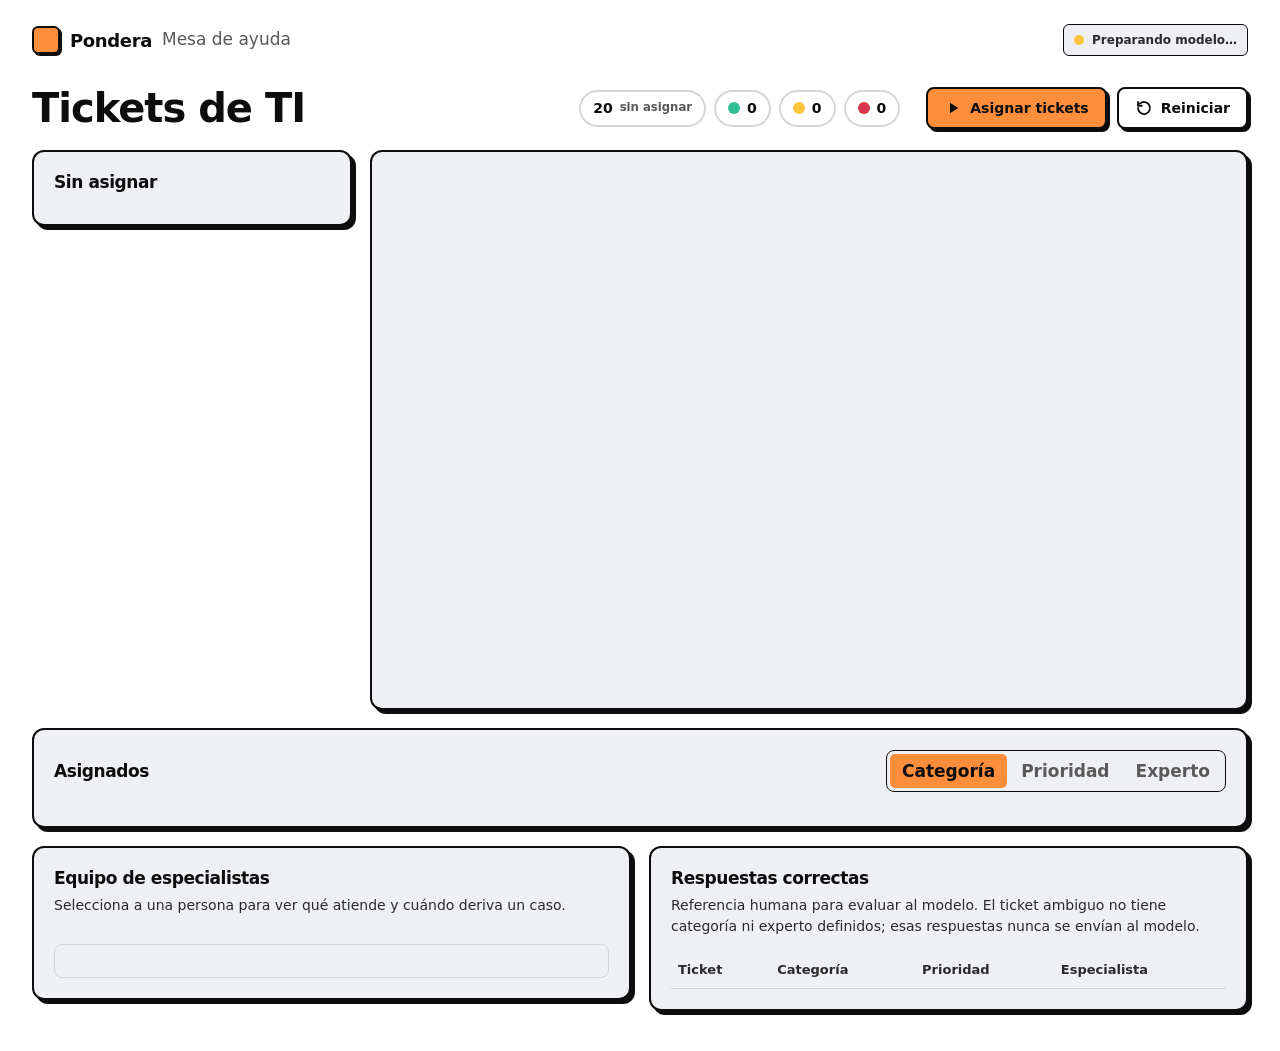
==== web/tickets.html @ cad23e7b "chore(repo): prepare public Jev Luna playground" ====
<!doctype html>
<html lang="es">
<head>
  <meta charset="utf-8">
  <meta name="viewport" content="width=device-width, initial-scale=1">
  <title>Mesa de ayuda · Pondera</title>
  <link rel="icon" href="data:image/svg+xml,%3Csvg xmlns='http://www.w3.org/2000/svg' viewBox='0 0 32 32'%3E%3Crect width='32' height='32' rx='10' fill='%236c4ee3'/%3E%3Ccircle cx='16' cy='16' r='7' fill='%23fff'/%3E%3C/svg%3E">
  <link rel="stylesheet" href="style.css">
  <style>
    :root { --verde: #2fbf94; --amarillo: #ffc53d; --rojo: #d8344a; }
    main { padding: 0 clamp(16px, 3vw, 32px) 40px; }
    .head { display: flex; flex-wrap: wrap; align-items: center; justify-content: space-between; gap: 14px; margin: 4px 0 18px; }
    .head h1 { font-size: clamp(26px, 3.4vw, 40px); }
    .tools { display: flex; flex-wrap: wrap; align-items: center; gap: 10px; }
    .counters { display: flex; flex-wrap: wrap; gap: 8px; margin-right: 6px; }
    .counter { display: inline-flex; align-items: center; gap: 7px; padding: 8px 14px; border-radius: 999px;
      background: var(--card); box-shadow: inset 0 0 0 2px var(--line); font-weight: 800; }
    .counter small { color: var(--muted); font-weight: 700; }
    .dot { width: 12px; height: 12px; border-radius: 50%; flex: none; background: var(--line); }
    .dot[data-color="verde"] { background: var(--verde); }
    .dot[data-color="amarillo"] { background: var(--amarillo); }
    .dot[data-color="rojo"] { background: var(--rojo); }

    .top { display: grid; grid-template-columns: 320px minmax(0, 1fr); gap: 18px; align-items: start; }
    .queue h2, .board h2 { display: flex; flex-wrap: wrap; gap: 10px; justify-content: space-between; align-items: baseline; }
    .queue h2 span { color: var(--muted); font-size: 15px; }
    .queue ol { list-style: none; margin: 0; padding: 0; display: grid; gap: 8px; max-height: 560px; overflow: auto; }
    .queue li { border-radius: 14px; background: var(--bg); transition: opacity .3s ease, transform .3s ease; }
    .queue li button { display: block; width: 100%; padding: 10px 12px; border: 2px solid transparent; border-radius: 14px; background: none; text-align: left; cursor: pointer; }
    .queue li button:hover, .queue li button[aria-current="true"] { border-color: var(--violet); }
    .queue li.leaving { opacity: 0; transform: translateX(24px); }
    .queue li p { font-weight: 800; line-height: 1.25; }
    .queue li small { color: var(--muted); font-weight: 600; }
    .queue .empty { background: none; color: var(--muted); font-weight: 700; text-align: center; padding: 30px 10px; }
    .tid { display: inline-block; font-size: 12px; font-weight: 900; color: var(--violet-deep); background: var(--violet-soft);
      padding: 2px 8px; border-radius: 999px; margin-bottom: 4px; }

    /* Escenario: el ticket que está leyendo el modelo, paso a paso. */
    .stage { min-height: 560px; }
    .stage .who-line { display: flex; justify-content: space-between; align-items: center; gap: 10px; }
    .stage .who-line .mode { font-weight: 800; color: var(--muted); font-size: 13px; }
    .ticket-card { margin: 12px 0 18px; padding: 16px 18px; border-radius: 18px; background: var(--bg); }
    .ticket-card h3 { font-size: 22px; margin: 4px 0 6px; }
    .ticket-card p { color: var(--ink-2); }
    .ticket-card small { display: block; margin-top: 8px; color: var(--muted); font-weight: 700; }
    .steps { list-style: none; margin: 0; padding: 0; display: grid; grid-template-columns: repeat(2, minmax(0, 1fr)); gap: 12px; }
    .step { display: grid; grid-template-columns: 34px 1fr; gap: 10px; padding: 14px; border-radius: 16px;
      box-shadow: inset 0 0 0 2px var(--line); transition: opacity .25s ease, box-shadow .25s ease; }
    .step.pending { opacity: .3; }
    .step.active { box-shadow: inset 0 0 0 2px var(--violet); }
    .step .num { width: 30px; height: 30px; border-radius: 50%; display: grid; place-items: center;
      background: var(--violet-soft); color: var(--violet-deep); font-weight: 900; }
    .step h4 { margin: 3px 0 10px; font-size: 15px; display: flex; justify-content: space-between; gap: 8px; }
    .step h4 b { color: var(--muted); font-size: 13px; }
    .bars { display: grid; gap: 6px; }
    .bar-row { display: grid; grid-template-columns: 1fr 44px; gap: 8px; font-size: 13px; font-weight: 700; color: var(--ink-2); }
    .bar-row.win { color: var(--violet-deep); font-weight: 900; }
    .bar-row .track { grid-column: 1 / -1; height: 7px; border-radius: 4px; background: var(--line); overflow: hidden; margin-top: -2px; }
    .bar-row .track i { display: block; height: 100%; width: 0; border-radius: 4px; background: #cfc1f9; transition: width .45s ease; }
    .bar-row.win .track i { background: var(--violet); }
    .scale { display: grid; grid-template-columns: repeat(4, 1fr); gap: 6px; }
    .scale span { padding: 10px 4px; border-radius: 12px; text-align: center; font-size: 13px; font-weight: 800;
      background: var(--bg); color: var(--muted); transition: background .3s ease, color .3s ease; }
    .scale span.on { background: var(--violet-soft); color: var(--violet-deep); }
    .scale span.win { background: var(--violet); color: #fff; }
    .expert { display: flex; align-items: center; gap: 12px; }
    .avatar { width: 44px; height: 44px; border-radius: 50%; display: grid; place-items: center; flex: none;
      color: #fff; font-weight: 900; font-size: 15px; }
    .avatar.small { width: 26px; height: 26px; font-size: 11px; }
    .expert b { display: block; font-size: 16px; }
    .expert small { color: var(--muted); font-weight: 700; }
    .verdict { display: flex; align-items: center; gap: 16px; }
    .verdict .pct { font-size: 40px; font-weight: 1000; letter-spacing: -0.03em; line-height: 1; }
    .verdict p { font-weight: 800; color: var(--ink-2); margin-top: 4px; }
    /* Semáforo de juguete: tres luces, solo una encendida. */
    .light { display: grid; gap: 5px; padding: 7px; border-radius: 16px; background: var(--ink); flex: none; }
    .light i { width: 20px; height: 20px; border-radius: 50%; background: #3a3e56; transition: background .3s ease, box-shadow .3s ease; }
    .light[data-color="rojo"] .r { background: var(--rojo); box-shadow: 0 0 12px var(--rojo); }
    .light[data-color="amarillo"] .y { background: var(--amarillo); box-shadow: 0 0 12px var(--amarillo); }
    .light[data-color="verde"] .g { background: var(--verde); box-shadow: 0 0 12px var(--verde); }
    .legend { display: grid; gap: 12px; margin-top: 14px; }
    .legend > div { display: flex; align-items: center; gap: 14px; padding: 12px 14px; border-radius: 16px; background: var(--bg); text-align: left; }
    .legend b { display: block; }
    .legend small { color: var(--muted); font-weight: 700; }
    .idle { display: grid; place-items: center; min-height: 480px; text-align: center; }
    .idle h3 { font-size: 26px; margin-bottom: 4px; }
    .idle p { color: var(--muted); font-weight: 700; }

    .board { margin-top: 18px; }
    .columns { display: grid; grid-template-columns: repeat(var(--cols), minmax(180px, 1fr)); gap: 12px; margin-top: 14px; overflow-x: auto; }
    .column { background: var(--bg); border-radius: 16px; padding: 10px; min-height: 120px; }
    .column header { display: flex; align-items: center; gap: 8px; font-weight: 900; margin: 2px 4px 10px; }
    .column header small { margin-left: auto; color: var(--muted); }
    .column .swatch { width: 12px; height: 12px; border-radius: 4px; flex: none; }
    .card { display: block; width: 100%; text-align: left; border: 0; cursor: pointer; margin-bottom: 8px; padding: 10px 12px;
      border-radius: 14px; background: var(--card); box-shadow: 0 3px 0 var(--line); }
    .card.new { animation: pop .35s ease; }
    .card:hover, .card[aria-current="true"] { box-shadow: 0 3px 0 var(--line), inset 0 0 0 2px var(--violet); }
    .card .row { display: flex; align-items: center; gap: 6px; font-size: 13px; font-weight: 900; }
    .card .row b { margin-left: auto; }
    .card p { font-weight: 800; line-height: 1.25; margin: 4px 0 8px; }
    .card .mini { display: flex; align-items: center; gap: 6px; font-size: 12px; font-weight: 700; color: var(--muted); }
    .below { display: grid; grid-template-columns: minmax(0, 1fr) minmax(0, 1fr); gap: 18px; margin-top: 18px; align-items: start; }
    .below h2 { margin-bottom: 6px; }
    .below > section > p { margin-bottom: 14px; color: var(--ink-2); }
    .people { display: grid; grid-template-columns: repeat(2, minmax(0, 1fr)); gap: 10px; }
    .person-card { display: flex; width: 100%; gap: 10px; padding: 12px; border: 2px solid var(--line); border-radius: 14px; background: var(--bg); text-align: left; cursor: pointer; }
    .person-card:hover, .person-card[aria-current="true"] { border-color: var(--violet); background: var(--violet-soft); }
    .person-card b, .person-card small { display: block; }
    .person-card small { color: var(--ink-2); line-height: 1.3; }
    .person-detail { margin-top: 14px; padding: 16px; border-radius: 14px; background: var(--bg); }
    .person-detail h3 { margin-bottom: 8px; }
    .person-detail p + p { margin-top: 8px; }
    .answer-scroll { overflow-x: auto; }
    .answer-key { width: 100%; border-collapse: collapse; font-size: 13px; }
    .answer-key th, .answer-key td { padding: 9px 7px; border-bottom: 1px solid var(--line); text-align: left; vertical-align: top; }
    .answer-key th { color: var(--ink-2); font-weight: 900; }
    .answer-key tr:last-child td { border-bottom: 0; }
    .answer-key button { padding: 0; border: 0; background: none; color: var(--violet-deep); text-align: left; font-weight: 900; cursor: pointer; }
    .answer-key button:hover { text-decoration: underline; }
    .answer-key .match { color: #126b50; font-weight: 900; }
    .answer-key .mismatch { color: var(--coral-text); font-weight: 900; }
    .answer-key .unknown { color: var(--muted); font-style: italic; }
    @keyframes pop { from { transform: scale(.9); opacity: 0; } }

    @media (max-width: 980px) {
      .top { grid-template-columns: 1fr; }
      .queue ol { max-height: 260px; }
      .steps { grid-template-columns: 1fr; }
      .below { grid-template-columns: 1fr; }
    }
    @media (max-width: 560px) { .people { grid-template-columns: 1fr; } }
  </style>
</head>
<body>
  <header class="topbar">
    <a class="brand" href="/"><b>Pondera</b><span>Mesa de ayuda</span></a>
    <p class="model" id="model" data-state="idle"><i aria-hidden="true"></i><span>Preparando modelo…</span></p>
  </header>
  <main>
    <div class="head">
      <h1>Tickets de TI</h1>
      <div class="tools">
        <span class="speed" id="speed" aria-live="polite" hidden></span>
        <div class="counters" aria-label="Resumen">
          <span class="counter"><span id="pending-count">20</span> <small>sin asignar</small></span>
          <span class="counter"><span class="dot" data-color="verde"></span><span id="count-verde">0</span></span>
          <span class="counter"><span class="dot" data-color="amarillo"></span><span id="count-amarillo">0</span></span>
          <span class="counter"><span class="dot" data-color="rojo"></span><span id="count-rojo">0</span></span>
        </div>
        <span id="mode"></span>
        <button class="btn primary" id="assign" type="button">
          <svg viewBox="0 0 24 24" aria-hidden="true" fill="currentColor"><path d="M8 5l11 7-11 7z"/></svg>Asignar tickets</button>
        <button class="btn" id="reset" type="button">
          <svg viewBox="0 0 24 24" aria-hidden="true" fill="none" stroke="currentColor" stroke-width="2.4" stroke-linecap="round" stroke-linejoin="round"><path d="M4 12a8 8 0 1 0 2.4-5.7"/><path d="M4 4v5h5"/></svg>Reiniciar</button>
      </div>
    </div>
    <p class="status" id="status" aria-live="polite"></p>
    <div class="top">
      <section class="panel queue" aria-label="Sin asignar">
        <h2>Sin asignar <span id="queue-count"></span></h2>
        <ol id="queue"></ol>
      </section>
      <section class="panel stage" id="stage" aria-live="polite"></section>
    </div>
    <section class="panel board" aria-label="Asignados">
      <h2>Asignados
        <span class="tabs" role="group" aria-label="Agrupar por">
          <button type="button" data-group="categoria" aria-pressed="true">Categoría</button>
          <button type="button" data-group="prioridad" aria-pressed="false">Prioridad</button>
          <button type="button" data-group="experto" aria-pressed="false">Experto</button>
        </span>
      </h2>
      <div class="columns" id="columns"></div>
    </section>
    <div class="below">
      <section class="panel" aria-labelledby="team-title">
        <h2 id="team-title">Equipo de especialistas</h2>
        <p>Selecciona a una persona para ver qué atiende y cuándo deriva un caso.</p>
        <div class="people" id="people"></div>
        <div class="person-detail" id="person-detail" aria-live="polite"></div>
      </section>
      <section class="panel" aria-labelledby="answers-title">
        <h2 id="answers-title">Respuestas correctas</h2>
        <p>Referencia humana para evaluar al modelo. El ticket ambiguo no tiene categoría ni experto definidos; esas respuestas nunca se envían al modelo.</p>
        <div class="answer-scroll"><table class="answer-key">
          <thead><tr><th>Ticket</th><th>Categoría</th><th>Prioridad</th><th>Especialista</th></tr></thead>
          <tbody id="answers"></tbody>
        </table></div>
      </section>
    </div>
  </main>
  <script type="module" src="tickets.js"></script>
</body>
</html>
---- web/style.css ----
@font-face {
  font-family: "Nunito";
  src: url("fonts/Nunito.ttf") format("truetype");
  font-weight: 200 1000;
  font-display: swap;
}

:root {
  --bg: #eff0f3;
  --card: #ffffff;
  --ink: #0d0d0d;
  --ink-2: #2a2a2a;
  --muted: #595959;
  --line: #d4d5d9;
  --violet: #ff8e3c;
  --violet-deep: #914000;
  --violet-soft: #fff0e3;
  --coral: #d9376e;
  --coral-text: #a51d4e;
  --sun: #ffc53d;
  --sky: #4fa8f0;
  --mint: #3ddba8;
  --stop: #d8344a;
  --ocean: #64a8da;
  --land: #ede8de;
  --ground: #e9e3d6;
  --radius-play: 12px;
  --radius-panel: 12px;
  --press: 3px 3px 0;
  color-scheme: light;
}

* { box-sizing: border-box; }
[hidden] { display: none !important; } /* Que ningún display de componente lo anule. */

html { -webkit-text-size-adjust: 100%; }

body {
  margin: 0;
  min-height: 100vh;
  background: #fff;
  color: var(--ink);
  font: 400 14px/1.5 "Nunito", system-ui, sans-serif;
  font-variant-numeric: tabular-nums;
}

h1, h2, h3 { margin: 0; line-height: 1.2; font-weight: 700; letter-spacing: -0.025em; }
p { margin: 0; }
a { color: var(--violet-deep); font-weight: 600; }
button, input, select { font: inherit; color: inherit; }

:focus-visible { outline: 3px solid var(--violet-deep); outline-offset: 2px; }

/* Barra superior compartida: marca a la izquierda, estado del modelo a la derecha. */
.topbar {
  display: flex; flex-wrap: wrap; align-items: center; justify-content: space-between; gap: 12px 16px;
  max-width: 1280px; margin: 0 auto; padding: 24px clamp(16px, 3vw, 32px);
}
.brand { display: flex; align-items: center; gap: 10px; text-decoration: none; color: var(--ink); }
.brand::before {
  content: ""; width: 24px; height: 24px; border-radius: 6px; flex: none;
  background: var(--violet); border: 2px solid var(--ink);
  box-shadow: 2px 2px 0 var(--ink);
}
.brand b { font-size: 18px; font-weight: 700; letter-spacing: -0.02em; }
.brand span { font-size: 17px; font-weight: 400; color: var(--muted); }

/* Selector y estado del modelo. */
.model-picker { display: inline-flex; align-items: center; gap: 8px; margin-left: auto; font-weight: 600; }
.bench-link { color: var(--violet-deep); text-decoration: none; font-weight: 900; }
.bench-link:hover { text-decoration: underline; }
.model-picker select { padding: 7px 10px; border: 1px solid var(--ink); border-radius: 6px; background: var(--card); cursor: pointer; }
.model {
  display: inline-flex; align-items: center; gap: 8px;
  padding: 6px 10px; border-radius: 6px;
  background: var(--bg); border: 1px solid var(--ink);
  font-size: 12px; font-weight: 600; color: var(--ink-2); max-width: min(100%, 450px);
}
.model i { width: 10px; height: 10px; border-radius: 50%; background: var(--sun); }
.model[data-state="loading"] i, .model[data-state="idle"] i { animation: breathe 1.2s ease-in-out infinite; }
.model[data-state="ready"] i { background: var(--mint); }
.model[data-state="error"] { border-color: var(--stop); color: var(--coral-text); }
.model[data-state="error"] i { background: var(--stop); }
@keyframes breathe { 50% { transform: scale(.55); opacity: .5; } }

.btn {
  display: inline-flex; align-items: center; justify-content: center; gap: 8px;
  min-height: 42px; padding: 0 16px; border: 2px solid var(--ink); border-radius: 8px;
  background: var(--card); color: var(--ink);
  font-weight: 600; font-size: 14px; cursor: pointer; text-decoration: none;
  box-shadow: var(--press) var(--ink);
  transition: transform .12s ease, box-shadow .12s ease;
}
.btn svg { width: 18px; height: 18px; flex: none; }
.btn:hover:not(:disabled) { transform: translate(-1px, -1px); box-shadow: 4px 4px 0 var(--ink); }
.btn:active:not(:disabled) { transform: translate(3px, 3px); box-shadow: none; }
.btn.primary { background: var(--violet); color: var(--ink); }
.btn.primary:active:not(:disabled) { box-shadow: none; }
.btn:disabled { opacity: .45; cursor: not-allowed; }

/* Selector segmentado (modo de las demos y pestañas del tablero). */
.tabs { display: inline-flex; padding: 3px; border-radius: 8px; background: var(--bg); gap: 2px; border: 1px solid var(--ink); }
.tabs button { border: 0; padding: 7px 12px; border-radius: 5px; background: none; font: inherit; font-weight: 600; color: var(--muted); cursor: pointer; }
.tabs button[aria-pressed="true"] { background: var(--violet); color: var(--ink); box-shadow: none; }

/* Velocidad del modelo tras una tanda: milisegundos por decisión. */
.speed { display: inline-flex; align-items: center; gap: 7px; padding: 7px 10px; border-radius: 6px;
  background: var(--violet-soft); color: var(--violet-deep); border: 1px solid var(--violet-deep); font-weight: 600; }
.speed b { font-size: 16px; font-weight: 700; }
.speed small { color: var(--violet-deep); font-weight: 600; }

.panel {
  background: var(--bg); border-radius: var(--radius-panel);
  border: 2px solid var(--ink); padding: 20px; box-shadow: 4px 4px 0 var(--ink);
}
.panel h2 { font-size: 17px; margin-bottom: 12px; }
.muted { color: var(--muted); }
.status { color: var(--coral-text); font-weight: 700; }
.status:empty { display: none; } /* Solo aparece para contar un error. */

.visually-hidden {
  position: absolute; width: 1px; height: 1px; overflow: hidden; clip-path: inset(50%); white-space: nowrap;
}

/* La misma gramática visual en las siete páginas; los estilos particulares viven en cada HTML. */
body .demo svg, body .map-card {
  border: 2px solid var(--ink); box-shadow: 4px 4px 0 var(--ink);
}
body .demo:hover svg { box-shadow: 6px 6px 0 var(--ink); }
body .ask input {
  border: 2px solid var(--ink); border-radius: 8px; background: var(--bg); box-shadow: none;
  font-size: 14px; font-weight: 500;
}
body .ask input:focus-visible { outline: 3px solid var(--violet-deep); outline-offset: 2px; box-shadow: none; }
input::placeholder { color: var(--muted); opacity: 1; }
body .pick, body .pick label, body .chip, body .examples button,
body .turnpill, body .stop .tag, body .tid {
  border-radius: 6px;
}
body .pick label, body .chip, body .examples button {
  border: 1px solid var(--ink); box-shadow: none;
}
body .pick label:has(input:checked) { background: var(--violet); border-color: var(--ink); }
body .step, body .stop, body .column, body .total, body .call,
body .person-card, body .person-detail, body .detail .texto {
  border: 1px solid var(--line); border-radius: 8px; box-shadow: none;
}
body .step.active, body .person-card[aria-current="true"] { border-color: var(--ink); box-shadow: 2px 2px 0 var(--ink); }
body .card { border: 1px solid var(--ink); border-radius: 8px; box-shadow: 2px 2px 0 var(--ink); }
body .card:hover, body .card[aria-current="true"] { box-shadow: 3px 3px 0 var(--ink); }
body .legend, body .zoom { border: 1px solid var(--ink); border-radius: 8px; }
body .catalog h2 { background: var(--bg); }
body .zoom button { border: 1px solid var(--ink); border-radius: 6px; }
body .ranking button, body .tool, body .stop .n, body .step .num { border-radius: 6px; }
body .avatar { border: 2px solid var(--ink); border-radius: 8px; }
body .answer-key th, body table th { font-weight: 700; }
body code, body .turnpill, body .tid { font-family: ui-monospace, SFMono-Regular, Consolas, monospace; }
body > main { max-width: 1280px; margin-inline: auto; }
body:has(.demos) h1 { font-size: clamp(36px, 4vw, 52px); margin-bottom: 32px; }
body .demo h2 { font-size: 22px; }
body .intro h1 { font-size: clamp(32px, 3.5vw, 44px); }

@media (prefers-reduced-motion: reduce) {
  *, *::before, *::after { animation-duration: .01ms !important; animation-iteration-count: 1 !important; transition-duration: .01ms !important; }
}
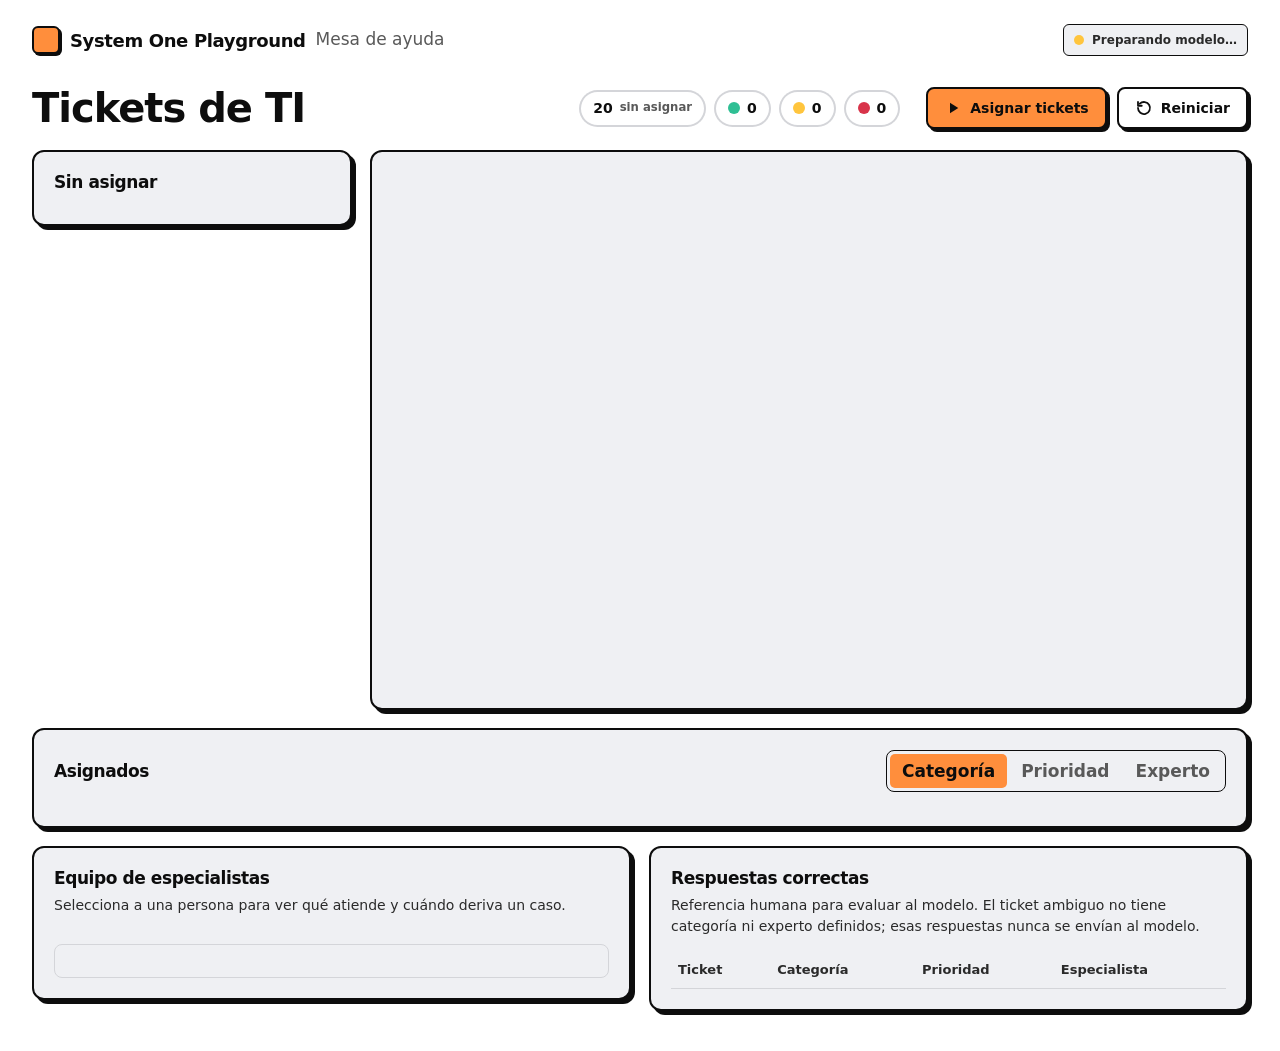
==== commit 693ff65f: "docs(ui): align public name and screenshots" ====
--- a/web/tickets.html
+++ b/web/tickets.html
@@ -3,7 +3,7 @@
 <head>
   <meta charset="utf-8">
   <meta name="viewport" content="width=device-width, initial-scale=1">
-  <title>Mesa de ayuda · Pondera</title>
+  <title>Mesa de ayuda · System One Playground</title>
   <link rel="icon" href="data:image/svg+xml,%3Csvg xmlns='http://www.w3.org/2000/svg' viewBox='0 0 32 32'%3E%3Crect width='32' height='32' rx='10' fill='%236c4ee3'/%3E%3Ccircle cx='16' cy='16' r='7' fill='%23fff'/%3E%3C/svg%3E">
   <link rel="stylesheet" href="style.css">
   <style>
@@ -134,7 +134,7 @@
 </head>
 <body>
   <header class="topbar">
-    <a class="brand" href="/"><b>Pondera</b><span>Mesa de ayuda</span></a>
+    <a class="brand" href="/"><b>System One Playground</b><span>Mesa de ayuda</span></a>
     <p class="model" id="model" data-state="idle"><i aria-hidden="true"></i><span>Preparando modelo…</span></p>
   </header>
   <main>
